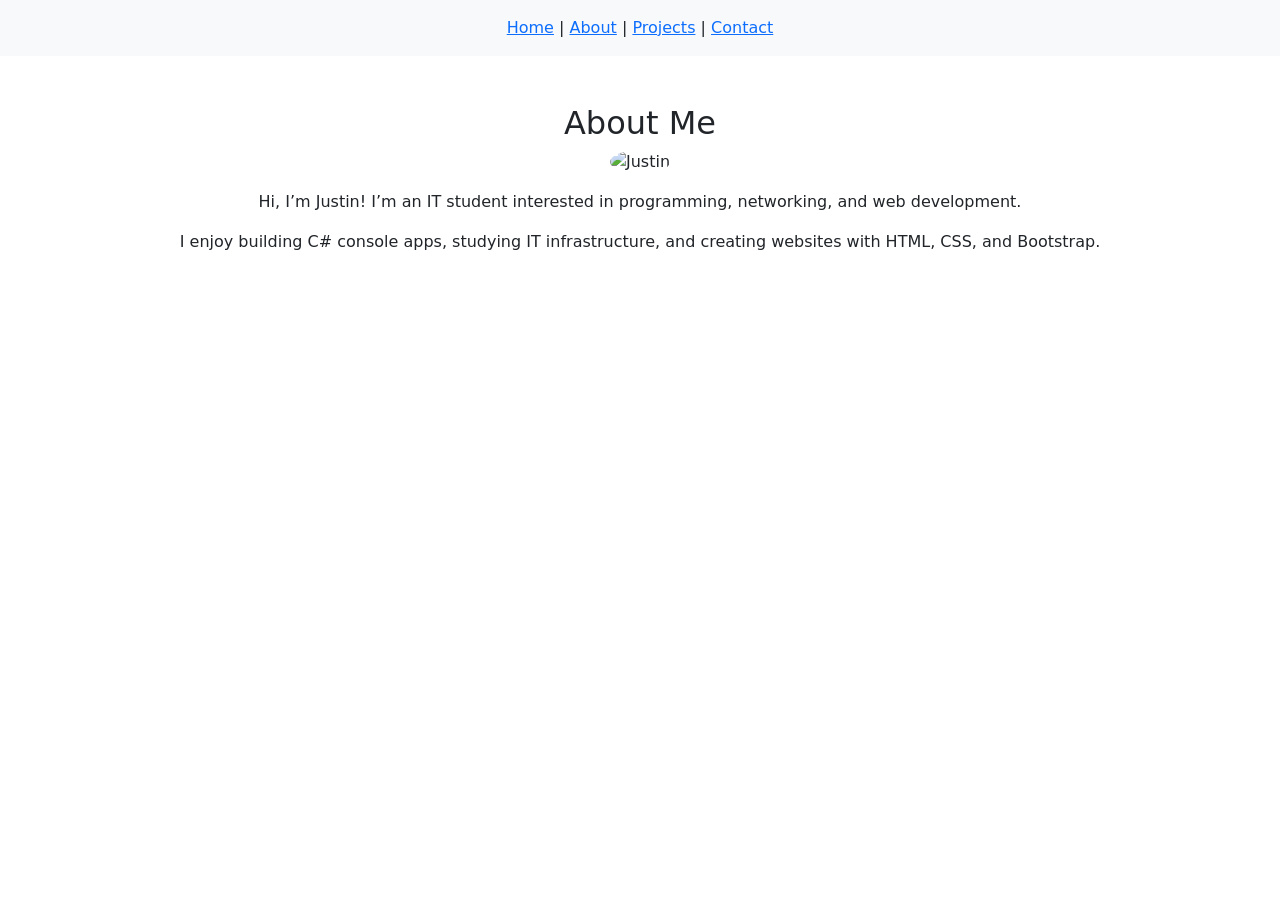
==== about.html @ a9fd40b0 "Create about.html" ====
<!DOCTYPE html>
<html lang="en">
<head>
  <meta charset="UTF-8">
  <title>About Me</title>
  <link rel="stylesheet" href="https://cdn.jsdelivr.net/npm/bootstrap@5.3.0/dist/css/bootstrap.min.css">
</head>
<body>
  <nav class="text-center bg-light p-3">
    <a href="index.html">Home</a> | 
    <a href="about.html">About</a> | 
    <a href="projects.html">Projects</a> | 
    <a href="contact.html">Contact</a>
  </nav>

  <div class="container mt-5 text-center">
    <h2>About Me</h2>
    <img src="profile.jpg" alt="Justin" width="150" class="rounded-circle mb-3">
    <p>Hi, I’m Justin! I’m an IT student interested in programming, networking, and web development.</p>
    <p>I enjoy building C# console apps, studying IT infrastructure, and creating websites with HTML, CSS, and Bootstrap.</p>
  </div>
</body>
</html>
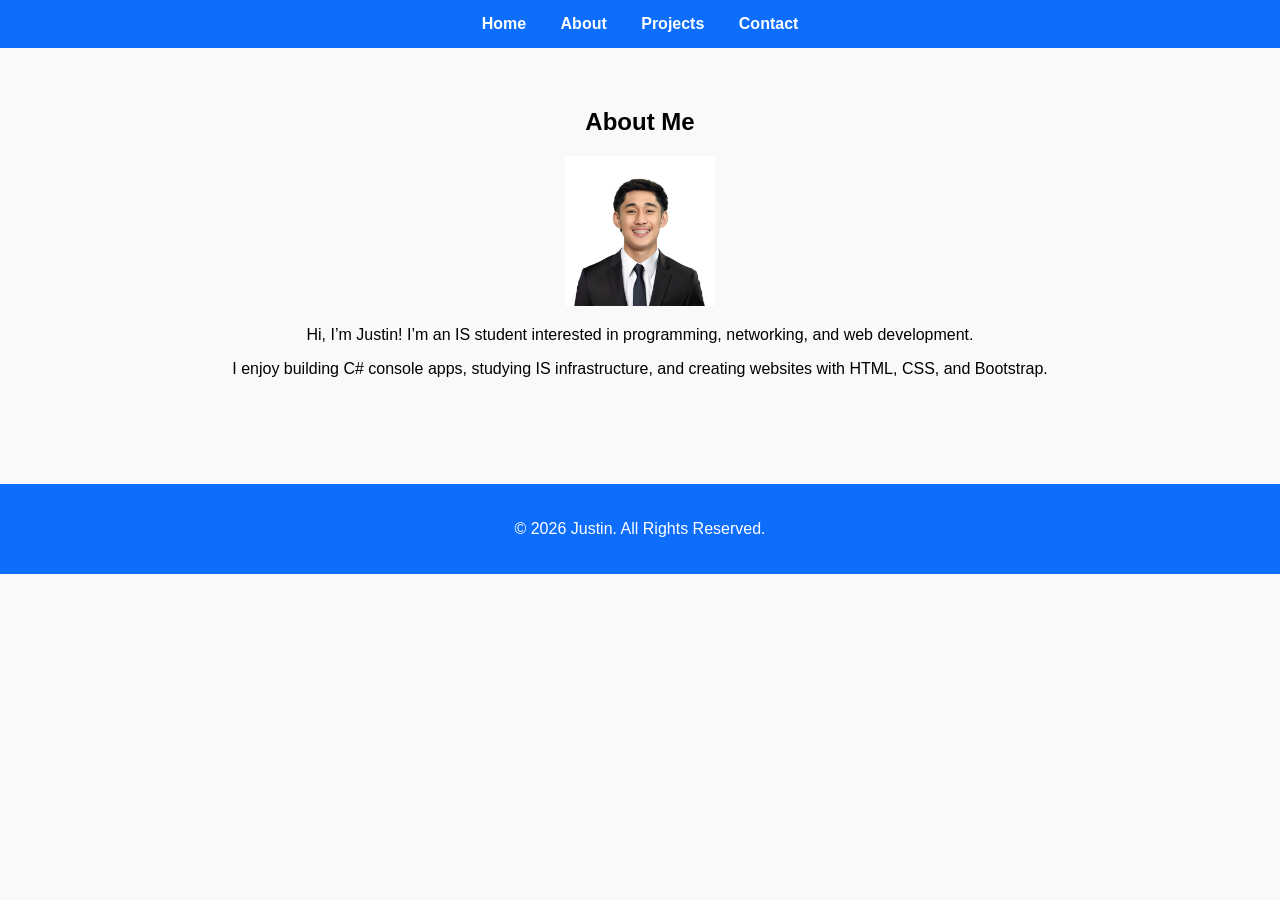
==== commit b0833211: "Revise About Me section and update navigation Updated navigation structure and modified content in t" ====
--- a/about.html
+++ b/about.html
@@ -3,21 +3,27 @@
 <head>
   <meta charset="UTF-8">
   <title>About Me</title>
-  <link rel="stylesheet" href="https://cdn.jsdelivr.net/npm/bootstrap@5.3.0/dist/css/bootstrap.min.css">
+  <link rel="stylesheet" href="style.css">
 </head>
 <body>
-  <nav class="text-center bg-light p-3">
-    <a href="index.html">Home</a> | 
-    <a href="about.html">About</a> | 
-    <a href="projects.html">Projects</a> | 
+
+  <nav>
+    <a href="index.html">Home</a>
+    <a href="about.html">About</a>
+    <a href="projects.html">Projects</a>
     <a href="contact.html">Contact</a>
   </nav>
 
-  <div class="container mt-5 text-center">
+  <section>
     <h2>About Me</h2>
-    <img src="profile.jpg" alt="Justin" width="150" class="rounded-circle mb-3">
-    <p>Hi, I’m Justin! I’m an IT student interested in programming, networking, and web development.</p>
-    <p>I enjoy building C# console apps, studying IT infrastructure, and creating websites with HTML, CSS, and Bootstrap.</p>
-  </div>
+    <img src="FORMAL PICTURE (Justin Lazaro).png" alt="Justin" width="150">
+    <p>Hi, I’m Justin! I’m an IS student interested in programming, networking, and web development.</p>
+    <p>I enjoy building C# console apps, studying IS infrastructure, and creating websites with HTML, CSS, and Bootstrap.</p>
+  </section>
+
+  <footer>
+    <p>© 2026 Justin. All Rights Reserved.</p>
+  </footer>
+
 </body>
 </html>
--- a/style.css
+++ b/style.css
@@ -0,0 +1,44 @@
+body {
+  font-family: Arial, sans-serif;
+  background-color: #f9f9f9;
+  margin: 0;
+  padding: 0;
+}
+
+nav {
+  background: #0d6efd;
+  padding: 15px;
+  text-align: center;
+}
+
+nav a {
+  color: white;
+  margin: 0 15px;
+  text-decoration: none;
+  font-weight: bold;
+}
+
+header {
+  text-align: center;
+  padding: 60px;
+  background: #e9ecef;
+}
+
+header img {
+  border-radius: 50%;
+  margin-top: 20px;
+  border: 4px solid #0d6efd;
+}
+
+section {
+  padding: 40px;
+  text-align: center;
+}
+
+footer {
+  background: #0d6efd;
+  color: white;
+  text-align: center;
+  padding: 20px;
+  margin-top: 50px;
+}
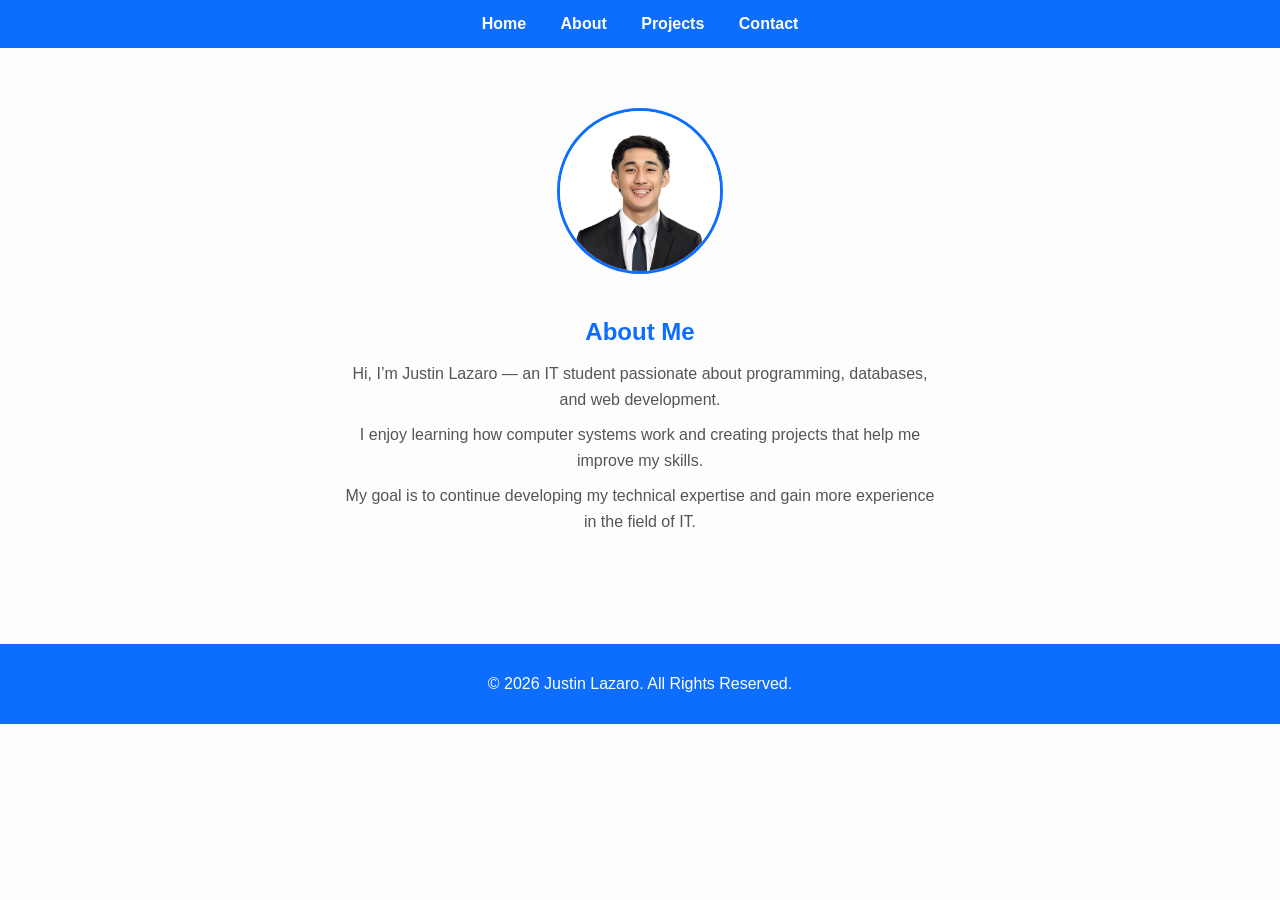
==== commit 0c1b3f73: "Revise About Me section and add styles Updated the About section with new content and styling." ====
--- a/about.html
+++ b/about.html
@@ -4,9 +4,33 @@
   <meta charset="UTF-8">
   <title>About Me</title>
   <link rel="stylesheet" href="style.css">
+  <style>
+    /* Extra centering just for About page */
+    .about {
+      text-align: center;
+      padding: 60px 20px;
+    }
+    .about img {
+      width: 160px;
+      border-radius: 50%;
+      margin-bottom: 20px;
+      border: 3px solid #0d6efd;
+    }
+    .about h2 {
+      margin-bottom: 15px;
+      color: #0d6efd;
+    }
+    .about p {
+      max-width: 600px;
+      margin: 10px auto;
+      line-height: 1.6;
+      color: #555;
+    }
+  </style>
 </head>
 <body>
 
+  <!-- Navigation -->
   <nav>
     <a href="index.html">Home</a>
     <a href="about.html">About</a>
@@ -14,15 +38,18 @@
     <a href="contact.html">Contact</a>
   </nav>
 
-  <section>
+  <!-- About Section -->
+  <section class="about">
+    <img src="FORMAL PICTURE (Justin Lazaro).png" alt="Justin">
     <h2>About Me</h2>
-    <img src="FORMAL PICTURE (Justin Lazaro).png" alt="Justin" width="150">
-    <p>Hi, I’m Justin! I’m an IS student interested in programming, networking, and web development.</p>
-    <p>I enjoy building C# console apps, studying IS infrastructure, and creating websites with HTML, CSS, and Bootstrap.</p>
+    <p>Hi, I’m Justin Lazaro — an IT student passionate about programming, databases, and web development.</p>
+    <p>I enjoy learning how computer systems work and creating projects that help me improve my skills.</p>
+    <p>My goal is to continue developing my technical expertise and gain more experience in the field of IT.</p>
   </section>
 
+  <!-- Footer -->
   <footer>
-    <p>© 2026 Justin. All Rights Reserved.</p>
+    <p>© 2026 Justin Lazaro. All Rights Reserved.</p>
   </footer>
 
 </body>
--- a/style.css
+++ b/style.css
@@ -1,10 +1,12 @@
 body {
   font-family: Arial, sans-serif;
-  background-color: #f9f9f9;
   margin: 0;
   padding: 0;
+  background: #fdfdfd;
+  color: #333;
 }
 
+/* Navigation Bar */
 nav {
   background: #0d6efd;
   padding: 15px;
@@ -18,27 +20,118 @@
   font-weight: bold;
 }
 
-header {
-  text-align: center;
-  padding: 60px;
-  background: #e9ecef;
+nav a:hover {
+  text-decoration: underline;
 }
 
-header img {
-  border-radius: 50%;
-  margin-top: 20px;
-  border: 4px solid #0d6efd;
+/* Hero Section (Home Page) */
+.hero {
+  text-align: center;
+  padding: 60px 20px;
+  background: #f8f9fa;
 }
 
-section {
-  padding: 40px;
-  text-align: center;
+.hero img {
+  width: 160px;
+  border-radius: 50%;
+  margin-bottom: 20px;
+  border: 3px solid #0d6efd;
 }
 
+.hero h1 {
+  font-size: 2rem;
+  margin-bottom: 10px;
+}
+
+.hero p {
+  font-size: 1.1rem;
+  color: #555;
+}
+
+/* Skills Section */
+.skills {
+  text-align: center;
+  padding: 40px 20px;
+}
+
+.skills h2 {
+  margin-bottom: 20px;
+}
+
+.skill-list {
+  display: flex;
+  justify-content: center;
+  gap: 30px;
+  flex-wrap: wrap;
+}
+
+.skill {
+  background: white;
+  border: 1px solid #ddd;
+  border-radius: 8px;
+  padding: 20px;
+  width: 200px;
+  transition: box-shadow 0.3s;
+}
+
+.skill:hover {
+  box-shadow: 0 4px 12px rgba(0,0,0,0.1);
+}
+
+.skill h3 {
+  color: #0d6efd;
+  margin-bottom: 10px;
+}
+
+/* Projects Section */
+.projects {
+  display: grid;
+  grid-template-columns: repeat(auto-fit, minmax(250px, 1fr));
+  gap: 20px;
+  margin: 30px;
+}
+
+.card {
+  background: white;
+  border: 1px solid #ddd;
+  border-radius: 8px;
+  padding: 20px;
+  transition: box-shadow 0.3s;
+}
+
+.card:hover {
+  box-shadow: 0 4px 12px rgba(0,0,0,0.1);
+}
+
+.card h3 {
+  color: #0d6efd;
+  margin-bottom: 10px;
+}
+
+.card p {
+  font-size: 0.95rem;
+  color: #555;
+}
+
+.card a {
+  display: inline-block;
+  margin-top: 10px;
+  text-decoration: none;
+  color: white;
+  background: #0d6efd;
+  padding: 8px 15px;
+  border-radius: 5px;
+}
+
+.card a:hover {
+  background: #084298;
+}
+
+/* Footer */
 footer {
   background: #0d6efd;
   color: white;
   text-align: center;
-  padding: 20px;
-  margin-top: 50px;
+  padding: 15px;
+  margin-top: 40px;
 }
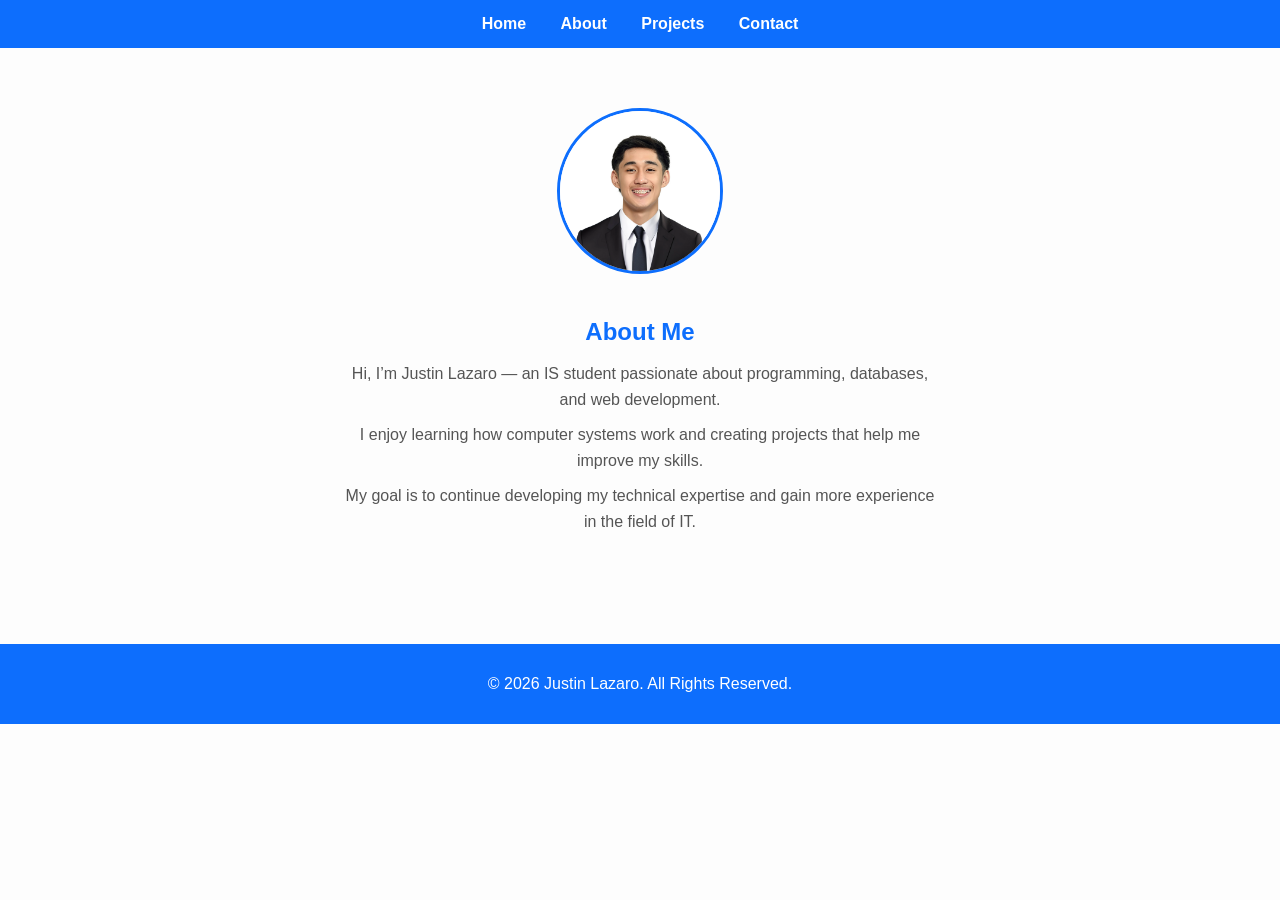
==== commit 0fc259e5: "Update title from IT student to IS student" ====
--- a/about.html
+++ b/about.html
@@ -42,7 +42,7 @@
   <section class="about">
     <img src="FORMAL PICTURE (Justin Lazaro).png" alt="Justin">
     <h2>About Me</h2>
-    <p>Hi, I’m Justin Lazaro — an IT student passionate about programming, databases, and web development.</p>
+    <p>Hi, I’m Justin Lazaro — an IS student passionate about programming, databases, and web development.</p>
     <p>I enjoy learning how computer systems work and creating projects that help me improve my skills.</p>
     <p>My goal is to continue developing my technical expertise and gain more experience in the field of IT.</p>
   </section>
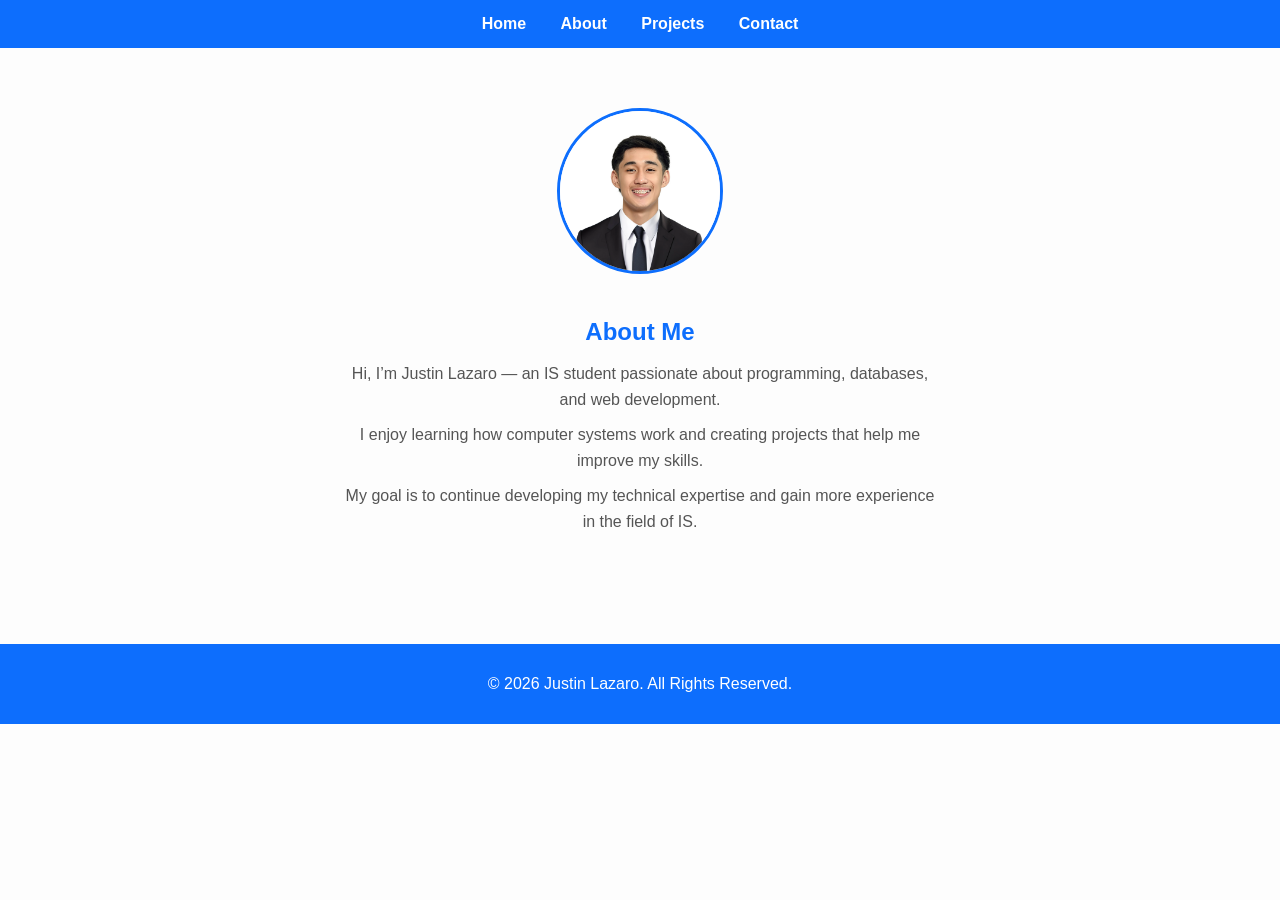
==== commit b17f14af: "Update about.html" ====
--- a/about.html
+++ b/about.html
@@ -44,7 +44,7 @@
     <h2>About Me</h2>
     <p>Hi, I’m Justin Lazaro — an IS student passionate about programming, databases, and web development.</p>
     <p>I enjoy learning how computer systems work and creating projects that help me improve my skills.</p>
-    <p>My goal is to continue developing my technical expertise and gain more experience in the field of IT.</p>
+    <p>My goal is to continue developing my technical expertise and gain more experience in the field of IS.</p>
   </section>
 
   <!-- Footer -->
